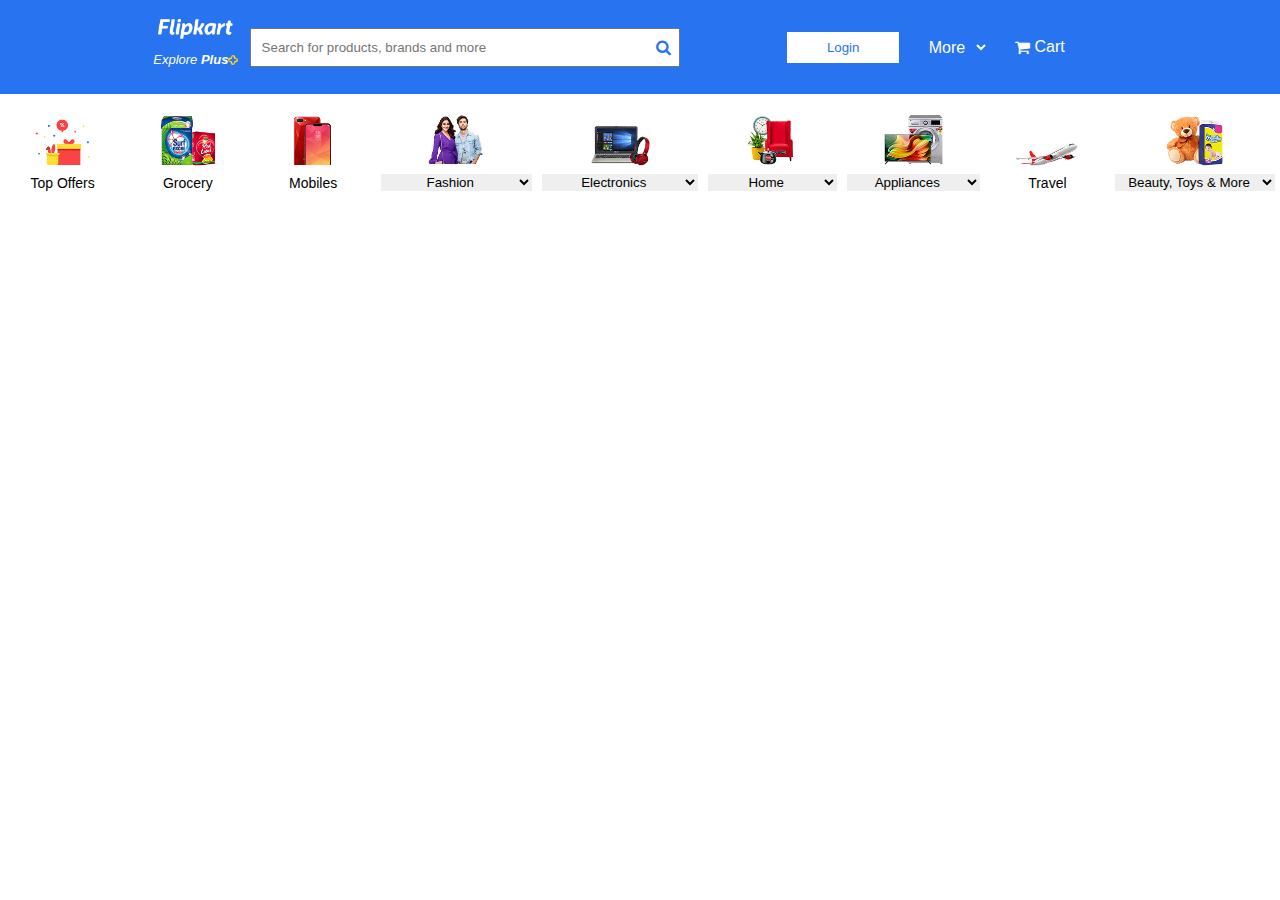
==== index.html @ 2d914860 "Added header and category-division markup & css" ====
<!DOCTYPE html>

<html>

<head>
    <meta charset="utf-8">
    <meta http-equiv="X-UA-Compatible" content="IE=edge">
    <title>Flipkart</title>
    <meta name="description" content="">
    <meta name="viewport" content="width=device-width, initial-scale=1">
    <link rel="stylesheet" href="css/style.css">
    <link rel="stylesheet" href="https://cdnjs.cloudflare.com/ajax/libs/font-awesome/4.7.0/css/font-awesome.min.css">
</head>

<body>
    <!-------------------------header navigation section------------------>
    <header>
        <div class="container" style="flex-basis: 100%;">
            <div style="display: flex; flex-basis: 60%;justify-content: flex-end;">
                <div class="flipkart_logo">
                    <img src="asset/flipkart-plus_8d85f4.png" width="75" alt="Flipkart">
                    <a href="#" class="explore_plus_link">
                        <div class="explore_plus">
                            <p class="explore_style"><i>Explore <b>Plus</b></i></p>
                            <img src="asset/plus_symbol.png" width="10" height="10" alt="plus_symbol">
                        </div>
                    </a>
                </div>
                <div class="search_bar">
                    <input type="search" placeholder="Search for products, brands and more">
                    <button class="fa fa-search search_icon_styling"></button>
                </div>
            </div>

            <div style="display: flex; flex-basis: 40%;">
                <div class="login_more_cart">
                    <button href="#" class="login_button">Login</button>
                    <!-- <label for="more">More</label> -->
                    <select name="more" id="more">
                    <option value="Value 1">More</option>
                    <option value="Value 2">Value 2</option>
                    <option value="Value 3">Value 3</option>
                    <option value="Value 4">Value 4</option>
                </select>
                    <div class="cart">
                        <i class="fa fa-shopping-cart cart_custom_styling"></i>
                        <a href="#" class="cart_text_styling">Cart</a>
                    </div>
                </div>
            </div>

        </div>
    </header>
    <!-------------------------End of header navigation section------------------>


    <main>
        <!-------------------------main category section------------------>
        <section class="category">
            <div class="category_container">
                <img src="asset/top_offers.png" height="65" width="65" alt="top offers">
                <a class="category_description" href="#">Top Offers</a>
            </div>
            <div class="category_container">
                <img src="asset/grocery.png" height="65" width="65" alt="top offers">
                <a class="category_description" href="#">Grocery</a>
            </div>
            <div class="category_container">
                <img src="asset/mobiles.png" height="65" width="65" alt="top offers">
                <a class="category_description" href="#">Mobiles</a>
            </div>
            <div class="category_container">
                <img src="asset/fashion.png" height="65" width="65" alt="top offers">
                <a class="category_description" href="#">
                    <!-- <input list="Fashion" name="Fashion" id="Fashion"> -->
                    <select name="Fashion">
                        <option value="Fashion">Fashion</option>
                        <option value="Men's Top Wear">Men's Top Wear</option>
                        
                        <option value="Men's Top Wear">Men's Top Wear</option>
                        <option value="Women's Top Wear">Women's Top Wear</option>
                        <option value="Women's Ethnic Wear">Women's Ethnic Wear</option>

                    </select>
                </a>
            </div>
            <div class="category_container">
                <img src="asset/electronics.png" height="65" width="65" alt="top offers">
                <a class="category_description" href="#">
                    <select name="Electronics">
                        <option value="Electronics">Electronics</option>
                        <option value="Audio">Audio</option>
                        <option value="Electronics GST store">Electronics GST store</option>
                        <option value="Camera & Accessories">Camera & Accessories</option>
                    </select>
                </a>
            </div>
            <div class="category_container">
                <img src="asset/home.jpeg" height="65" width="65" alt="top offers">
                <a class="category_description" href="#">
                    <select name="Home">
                        <option value="Home">Home</option>
                        <option value="Home Furnishings">Home Furnishings</option>
                        <option value="Living Room">Living Room</option>
                        <option value="Kitchen & Dining">Kitchen & Dining</option>
                        <option value="Home Decor">Home Decor</option>
                    </select>
                </a>
            </div>
            <div class="category_container">
                <img src="asset/appliances.png" height="65" width="65" alt="top offers">
                <a class="category_description" href="#">
                    <select name="Appliances">
                        <option value="Appliances">Appliances</option>
                        <option value="Washing Machines">Washing Machines</option>
                        <option value="Air Conditioners">Air Conditioners</option>
                        <option value="Home Appliances">Home Appliances</option>
                    </select>

                </a>
            </div>
            <div class="category_container">
                <img src="asset/flights.png" height="65" width="65" alt="top offers">
                <a class="category_description" href="#">Travel</a>
            </div>
            <div class="category_container">
                <img src="asset/beauty_toys_more.png" height="65" width="65" alt="top offers">
                <a class="category_description" href="#">
                    <select name="Beauty, Toys & More">
                        <option value="Beauty, Toys & More">Beauty, Toys & More</option>
                        <option value="Men's Grooming">Men's Grooming</option>
                        <option value="Women's Grooming">Women's Grooming</option>
                        <option value="Toys & School Supplies">Toys & School Supplies</option>
                    </select>
                </a>
            </div>
        </section>
        <!-------------------------End of main category section------------------>
    </main>

    <script src="" async defer></script>
</body>

</html>
---- css/style.css ----
* {
    font-family: Roboto, Arial, sans-serif;
}

body {
    margin: auto;
}


/*-------------------------header navigation section css------------------*/

.container {
    width: 100%;
    height: 56px;
    background-color: #2874f0;
    display: flex;
    flex-direction: row;
    justify-content: space-evenly;
    border: #2874f0;
    padding: 1.5%;
}

.flipkart_logo {
    display: flex;
    flex-direction: column;
    align-items: center;
}

.explore_plus_link {
    text-decoration: none;
}

.explore_plus {
    display: flex;
    flex-direction: row;
    justify-content: center;
    align-items: center;
}

.explore_style {
    color: white;
    font-size: small;
}

.search_bar {
    display: flex;
    align-items: center;
    /* justify-content: center; */
    flex-basis: 70%;
    padding-left: 0.7rem;
}

.search_bar input {
    display: flex;
    /* width: 20rem; */
    flex-basis: 80%;
    padding: 10px;
    outline: none;
}

.search_icon_styling {
    margin-left: -30px;
    color: #2874f0;
    background-color: #fff;
    border: none;
    outline: none;
    cursor: pointer;
}

.login_more_cart {
    display: flex;
    flex-direction: row;
    align-content: center;
    justify-content: center;
    align-items: center;
}

.login_button {
    color: #2874f0;
    padding: 8px;
    width: 7rem;
    background-color: white;
    border: none;
    cursor: pointer;
}

.login_more_cart select {
    background-color: #2874f0;
    text-align: end;
    color: white;
    border: none;
    outline: none;
    padding: 8px;
    font-size: medium;
    cursor: pointer;
    /* width: 7rem; */
}

.cart {
    display: flex;
    justify-content: center;
    /* padding: 10px; */
    /* align-content: center; */
    align-items: center;
    width: 6rem;
    cursor: pointer;
}

.cart_custom_styling {
    color: white;
    padding: 5px;
}

.cart_text_styling {
    text-decoration: none;
    color: white;
}


/*-------------------------end of header navigation section css------------------*/


/*-------------------------main category css------------------*/

.category {
    min-height: 112px;
    background-color: #fff;
    display: flex;
    justify-content: space-around;
    flex-basis: 100%;
}

.category_container {
    display: flex;
    flex-direction: column;
    padding: 5px;
    justify-content: center;
    align-items: center;
    flex-basis: 11.11%;
}

.category_description {
    text-decoration: none;
    outline: none;
    border: none;
    color: black;
    font-weight: 500;
    font-size: 14px;
}

.category_description:hover {
    color: #2874f0;
}

.category_description select {
    outline: none;
    border: none;
    text-align: center;
}
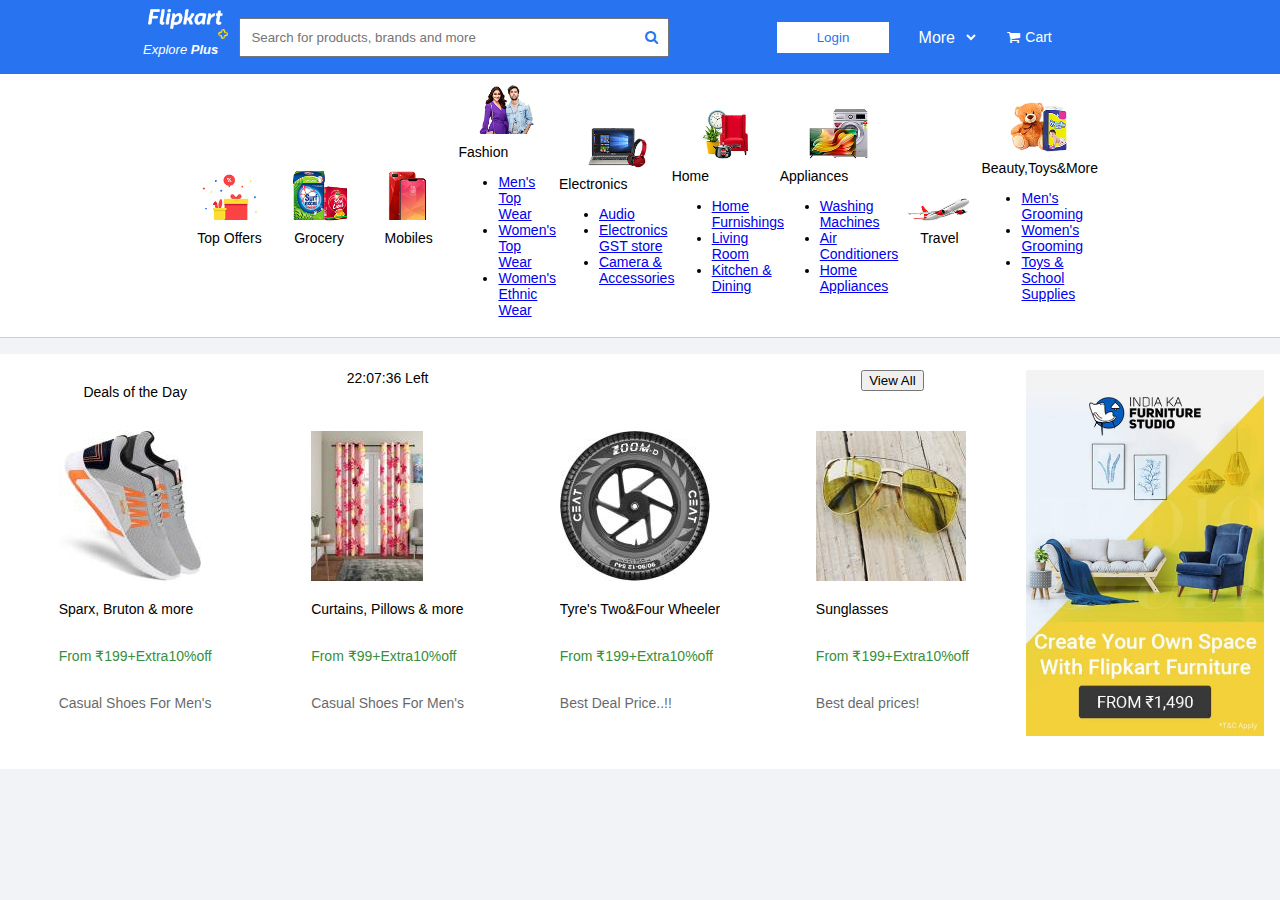
==== commit 003668f8: "Added markup and css for deals of the day section" ====
--- a/index.html
+++ b/index.html
@@ -8,14 +8,20 @@
     <title>Flipkart</title>
     <meta name="description" content="">
     <meta name="viewport" content="width=device-width, initial-scale=1">
+    <!--bootstrap cdn-->
+    <link href="https://cdn.jsdelivr.net/npm/bootstrap@5.1.3/dist/css/bootstrap.min.css" rel="stylesheet" integrity="sha384-1BmE4kWBq78iYhFldvKuhfTAU6auU8tT94WrHftjDbrCEXSU1oBoqyl2QvZ6jIW3" crossorigin="anonymous">
+    <!--custom css file-->
     <link rel="stylesheet" href="css/style.css">
     <link rel="stylesheet" href="https://cdnjs.cloudflare.com/ajax/libs/font-awesome/4.7.0/css/font-awesome.min.css">
+    <!--bootstrap js cdn-->
+    <script src="https://cdn.jsdelivr.net/npm/@popperjs/core@2.10.2/dist/umd/popper.min.js" integrity="sha384-7+zCNj/IqJ95wo16oMtfsKbZ9ccEh31eOz1HGyDuCQ6wgnyJNSYdrPa03rtR1zdB" crossorigin="anonymous"></script>
+    <script src="https://cdn.jsdelivr.net/npm/bootstrap@5.1.3/dist/js/bootstrap.min.js" integrity="sha384-QJHtvGhmr9XOIpI6YVutG+2QOK9T+ZnN4kzFN1RtK3zEFEIsxhlmWl5/YESvpZ13" crossorigin="anonymous"></script>
 </head>
 
 <body>
     <!-------------------------header navigation section------------------>
     <header>
-        <div class="container" style="flex-basis: 100%;">
+        <div class="container_navigation" style="flex-basis: 100%;">
             <div style="display: flex; flex-basis: 60%;justify-content: flex-end;">
                 <div class="flipkart_logo">
                     <img src="asset/flipkart-plus_8d85f4.png" width="75" alt="Flipkart">
@@ -57,22 +63,22 @@
     <main>
         <!-------------------------main category section------------------>
         <section class="category">
-            <div class="category_container">
-                <img src="asset/top_offers.png" height="65" width="65" alt="top offers">
-                <a class="category_description" href="#">Top Offers</a>
-            </div>
-            <div class="category_container">
-                <img src="asset/grocery.png" height="65" width="65" alt="top offers">
-                <a class="category_description" href="#">Grocery</a>
-            </div>
-            <div class="category_container">
-                <img src="asset/mobiles.png" height="65" width="65" alt="top offers">
-                <a class="category_description" href="#">Mobiles</a>
-            </div>
-            <div class="category_container">
-                <img src="asset/fashion.png" height="65" width="65" alt="top offers">
-                <a class="category_description" href="#">
-                    <!-- <input list="Fashion" name="Fashion" id="Fashion"> -->
+            <div class="category_flexbasis_60">
+                <div class="category_container">
+                    <img src="asset/top_offers.png" height="65" width="65" alt="top offers">
+                    <a class="category_description" href="#">Top Offers</a>
+                </div>
+                <div class="category_container">
+                    <img src="asset/grocery.png" height="65" width="65" alt="top offers">
+                    <a class="category_description" href="#">Grocery</a>
+                </div>
+                <div class="category_container">
+                    <img src="asset/mobiles.png" height="65" width="65" alt="top offers">
+                    <a class="category_description" href="#">Mobiles</a>
+                </div>
+                <div class="category_container">
+                    <img src="asset/fashion.png" height="65" width="65" alt="top offers">
+                    <!-- <a class="category_description" href="#">
                     <select name="Fashion">
                         <option value="Fashion">Fashion</option>
                         <option value="Men's Top Wear">Men's Top Wear</option>
@@ -82,22 +88,46 @@
                         <option value="Women's Ethnic Wear">Women's Ethnic Wear</option>
 
                     </select>
-                </a>
-            </div>
-            <div class="category_container">
-                <img src="asset/electronics.png" height="65" width="65" alt="top offers">
-                <a class="category_description" href="#">
+                </a> -->
+                    <div class="dropdown">
+                        <a class="category_description btn btn-secondary dropdown-toggle" href="#" role="button" id="dropdownMenuLink" data-bs-toggle="dropdown" aria-expanded="false">
+                        Fashion
+                    </a>
+
+                        <ul class="dropdown-menu" aria-labelledby="dropdownMenuLink">
+                            <li><a class="dropdown-item" href="#">Men's Top Wear</a></li>
+                            <li><a class="dropdown-item" href="#">Women's Top Wear</a></li>
+                            <li><a class="dropdown-item" href="#">Women's Ethnic Wear</a></li>
+                        </ul>
+                    </div>
+
+                </div>
+                <div class="category_container">
+                    <img src="asset/electronics.png" height="65" width="65" alt="top offers">
+                    <!-- <a class="category_description" href="#">
                     <select name="Electronics">
                         <option value="Electronics">Electronics</option>
                         <option value="Audio">Audio</option>
                         <option value="Electronics GST store">Electronics GST store</option>
                         <option value="Camera & Accessories">Camera & Accessories</option>
                     </select>
-                </a>
-            </div>
-            <div class="category_container">
-                <img src="asset/home.jpeg" height="65" width="65" alt="top offers">
-                <a class="category_description" href="#">
+                </a> -->
+                    <div class="dropdown">
+                        <a class="category_description btn btn-secondary dropdown-toggle" href="#" role="button" id="dropdownMenuLink" data-bs-toggle="dropdown" aria-expanded="false">
+                        Electronics
+                    </a>
+
+                        <ul class="dropdown-menu" aria-labelledby="dropdownMenuLink">
+                            <li><a class="dropdown-item" href="#">Audio</a></li>
+                            <li><a class="dropdown-item" href="#">Electronics GST store</a></li>
+                            <li><a class="dropdown-item" href="#">Camera & Accessories</a></li>
+                        </ul>
+                    </div>
+
+                </div>
+                <div class="category_container">
+                    <img src="asset/home.jpeg" height="65" width="65" alt="top offers">
+                    <!-- <a class="category_description" href="#">
                     <select name="Home">
                         <option value="Home">Home</option>
                         <option value="Home Furnishings">Home Furnishings</option>
@@ -105,11 +135,23 @@
                         <option value="Kitchen & Dining">Kitchen & Dining</option>
                         <option value="Home Decor">Home Decor</option>
                     </select>
-                </a>
-            </div>
-            <div class="category_container">
-                <img src="asset/appliances.png" height="65" width="65" alt="top offers">
-                <a class="category_description" href="#">
+                </a> -->
+                    <div class="dropdown">
+                        <a class="category_description btn btn-secondary dropdown-toggle" href="#" role="button" id="dropdownMenuLink" data-bs-toggle="dropdown" aria-expanded="false">
+                        Home
+                    </a>
+
+                        <ul class="dropdown-menu" aria-labelledby="dropdownMenuLink">
+                            <li><a class="dropdown-item" href="#">Home Furnishings</a></li>
+                            <li><a class="dropdown-item" href="#">Living Room</a></li>
+                            <li><a class="dropdown-item" href="#">Kitchen & Dining</a></li>
+                        </ul>
+                    </div>
+
+                </div>
+                <div class="category_container">
+                    <img src="asset/appliances.png" height="65" width="65" alt="top offers">
+                    <!-- <a class="category_description" href="#">
                     <select name="Appliances">
                         <option value="Appliances">Appliances</option>
                         <option value="Washing Machines">Washing Machines</option>
@@ -117,25 +159,104 @@
                         <option value="Home Appliances">Home Appliances</option>
                     </select>
 
-                </a>
-            </div>
-            <div class="category_container">
-                <img src="asset/flights.png" height="65" width="65" alt="top offers">
-                <a class="category_description" href="#">Travel</a>
-            </div>
-            <div class="category_container">
-                <img src="asset/beauty_toys_more.png" height="65" width="65" alt="top offers">
-                <a class="category_description" href="#">
+                </a> -->
+                    <div class="dropdown">
+                        <a class="category_description btn btn-secondary dropdown-toggle" href="#" role="button" id="dropdownMenuLink" data-bs-toggle="dropdown" aria-expanded="false">
+                        Appliances
+                    </a>
+
+                        <ul class="dropdown-menu" aria-labelledby="dropdownMenuLink">
+                            <li><a class="dropdown-item" href="#">Washing Machines</a></li>
+                            <li><a class="dropdown-item" href="#">Air Conditioners</a></li>
+                            <li><a class="dropdown-item" href="#">Home Appliances</a></li>
+                        </ul>
+                    </div>
+
+                </div>
+                <div class="category_container">
+                    <img src="asset/flights.png" height="65" width="65" alt="top offers">
+                    <a class="category_description" href="#">Travel</a>
+                </div>
+                <div class="category_container">
+                    <img src="asset/beauty_toys_more.png" height="65" width="65" alt="top offers">
+                    <!-- <a class="category_description" href="#">
                     <select name="Beauty, Toys & More">
                         <option value="Beauty, Toys & More">Beauty, Toys & More</option>
                         <option value="Men's Grooming">Men's Grooming</option>
                         <option value="Women's Grooming">Women's Grooming</option>
                         <option value="Toys & School Supplies">Toys & School Supplies</option>
                     </select>
-                </a>
+                </a> -->
+                    <div class="dropdown">
+                        <a class="category_description btn btn-secondary dropdown-toggle" href="#" role="button" id="dropdownMenuLink" data-bs-toggle="dropdown" aria-expanded="false">
+                        Beauty,Toys&More
+                    </a>
+
+                        <ul class="dropdown-menu" aria-labelledby="dropdownMenuLink">
+                            <li><a class="dropdown-item" href="#">Men's Grooming</a></li>
+                            <li><a class="dropdown-item" href="#">Women's Grooming</a></li>
+                            <li><a class="dropdown-item" href="#">Toys & School Supplies</a></li>
+                        </ul>
+                    </div>
+
+                </div>
             </div>
         </section>
+        <!-- <br> -->
         <!-------------------------End of main category section------------------>
+        <!-------------------------deals of the day section------------------>
+        <!-- <section class="deals_of_the_day">
+            <div class="deals_of_the_day_titleandproduct">
+                <div class="deals_of_the_day_title">
+                    <p>Deals of the Day</p>
+                    <button class="view_all_btn">View All</button>
+                </div>
+                <div class="products"></div>
+            </div>
+            <div class="ads"></div>
+        </section> -->
+        <section class="deals_of_the_day">
+            <div class="grid_wrapper_deals_of_day">
+                <div class="title">
+                    <p>Deals of the Day</p>
+                </div>
+                <div class="timer"><span>22:07:36</span><span> Left</span></div>
+                <div class="view_all"><button>View All</button></div>
+
+                <div class="product1_and_description">
+                    <img class="product_img" src="asset/img_ad1.jpeg" alt="img_ad1">
+                    <p class="brands">Sparx, Bruton & more</p>
+                    <p class="discount">From ₹199+Extra10%off</p>
+                    <p class="eye_catching_phrases">Casual Shoes For Men's</p>
+                </div>
+                <div class="product2_and_description">
+                    <img class="product_img" src="asset/img_ad2.jpeg" alt="img_ad2">
+                    <p class="brands">Curtains, Pillows & more</p>
+                    <p class="discount">From ₹99+Extra10%off</p>
+                    <p class="eye_catching_phrases">Casual Shoes For Men's</p>
+                </div>
+                <div class="product3_and_description">
+                    <img class="product_img" src="asset/img_ad5.jpeg" alt="img_ad3">
+                    <p class="brands">Tyre's Two&Four Wheeler</p>
+                    <p class="discount">From ₹199+Extra10%off</p>
+                    <p class="eye_catching_phrases">Best Deal Price..!!</p>
+                </div>
+                <div class="product4_and_description">
+                    <img class="product_img" src="asset/img_ad4.jpeg" alt="img_ad4">
+                    <p class="brands">Sunglasses</p>
+                    <p class="discount">From ₹199+Extra10%off</p>
+                    <p class="eye_catching_phrases">Best deal prices!</p>
+                </div>
+
+                <div class="ads">
+                    <img class="advertisement_img_style" src="asset/ad_image.jpeg" alt="advertisement">
+                </div>
+            </div>
+
+        </section>
+
+        <!-------------------------end of deals of the day section------------------>
+
     </main>
 
     <script src="" async defer></script>
--- a/css/style.css
+++ b/css/style.css
@@ -4,12 +4,14 @@
 
 body {
     margin: auto;
+    background-color: #f1f3f6;
+    font-size: 14px;
 }
 
 
 /*-------------------------header navigation section css------------------*/
 
-.container {
+.container_navigation {
     width: 100%;
     height: 56px;
     background-color: #2874f0;
@@ -17,7 +19,7 @@
     flex-direction: row;
     justify-content: space-evenly;
     border: #2874f0;
-    padding: 1.5%;
+    padding: 9px;
 }
 
 .flipkart_logo {
@@ -35,6 +37,7 @@
     flex-direction: row;
     justify-content: center;
     align-items: center;
+    align-items: flex-start;
 }
 
 .explore_style {
@@ -128,6 +131,7 @@
     display: flex;
     justify-content: space-around;
     flex-basis: 100%;
+    border-bottom: 1px solid #80808063;
 }
 
 .category_container {
@@ -136,7 +140,12 @@
     padding: 5px;
     justify-content: center;
     align-items: center;
-    flex-basis: 11.11%;
+    width: 11.11%;
+}
+
+.category_flexbasis_60 {
+    display: flex;
+    flex-basis: 60%;
 }
 
 .category_description {
@@ -144,16 +153,174 @@
     outline: none;
     border: none;
     color: black;
+    background-color: white;
     font-weight: 500;
     font-size: 14px;
+    word-wrap: break-word;
+}
+
+.btn-check:focus+.btn-secondary,
+.btn-secondary:focus {
+    color: black !important;
+    background-color: white !important;
+    border-color: white !important;
+    box-shadow: none !important;
 }
 
 .category_description:hover {
     color: #2874f0;
+    background-color: white !important;
 }
 
 .category_description select {
     outline: none;
     border: none;
     text-align: center;
-}+}
+
+
+/*-------------------------end of main category css------------------*/
+
+
+/*-------------------------deals of the day section------------------*/
+
+
+/* .deals_of_the_day {
+    display: flex;
+    flex-direction: row;
+    width: 70%;
+    height: 362px;
+    background-color: white;
+    justify-content: center;
+    align-items: center;
+}
+
+.deals_of_the_day_titleandproduct {
+    display: flex;
+    flex-direction: column;
+}
+
+.deals_of_the_day_title {
+    display: flex;
+    flex-direction: row;
+}
+
+.view_all_btn {
+    color: white;
+    padding: 8px;
+    width: 9rem;
+    background-color: #2874f0;
+    border: none;
+    cursor: pointer;
+}
+
+.products {
+    display: flex;
+    flex-direction: column;
+}
+
+.ads {
+    display: flex;
+} */
+
+.deals_of_the_day {
+    display: flex;
+    margin-top: 1rem;
+    flex-basis: 60%;
+    justify-content: center;
+    align-items: center;
+}
+
+.grid_wrapper_deals_of_day {
+    background-color: white;
+    padding: 1rem;
+    grid-gap: 1em;
+    display: grid;
+    grid-template-columns: repeat(5, 1fr);
+    justify-items: center;
+}
+
+.title {
+    grid-column: 1;
+    grid-row: 1;
+}
+
+.timer {
+    grid-column: 2/3;
+    grid-row: 1;
+}
+
+.view_all {
+    grid-column: 4;
+    grid-row: 1;
+}
+
+.product1_and_description {
+    grid-column: 1;
+    grid-row: 2/4;
+    display: grid;
+    grid-gap: 0.2em
+}
+
+.product2_and_description {
+    grid-column: 2;
+    grid-row: 2/4;
+    display: grid;
+    grid-gap: 0.2em
+}
+
+.product3_and_description {
+    grid-column: 3;
+    grid-row: 2/4;
+    display: grid;
+    grid-gap: 0.2em
+}
+
+.product4_and_description {
+    grid-column: 4;
+    grid-row: 2/4;
+    display: grid;
+    grid-gap: 0.2em
+}
+
+.product_img {
+    max-height: 100%;
+    max-width: 100%;
+    grid-row: 2/3;
+}
+
+.brands {
+    font-size: 14px;
+    font-weight: 500;
+    margin-top: 15px;
+    white-space: nowrap;
+    overflow: hidden;
+    text-overflow: ellipsis;
+    grid-row: 4;
+    grid-column: 1;
+}
+
+.discount {
+    color: #388e3c;
+    grid-row: 5;
+    grid-column: 1;
+}
+
+.eye_catching_phrases {
+    opacity: .6;
+    grid-row: 6;
+    grid-column: 1;
+}
+
+.ads {
+    grid-column: 5;
+    grid-row: 1/6
+}
+
+.advertisement_img_style {
+    max-width: 100%;
+    max-height: 100%;
+}
+
+
+/*-------------------------end of deals of the day section------------------*/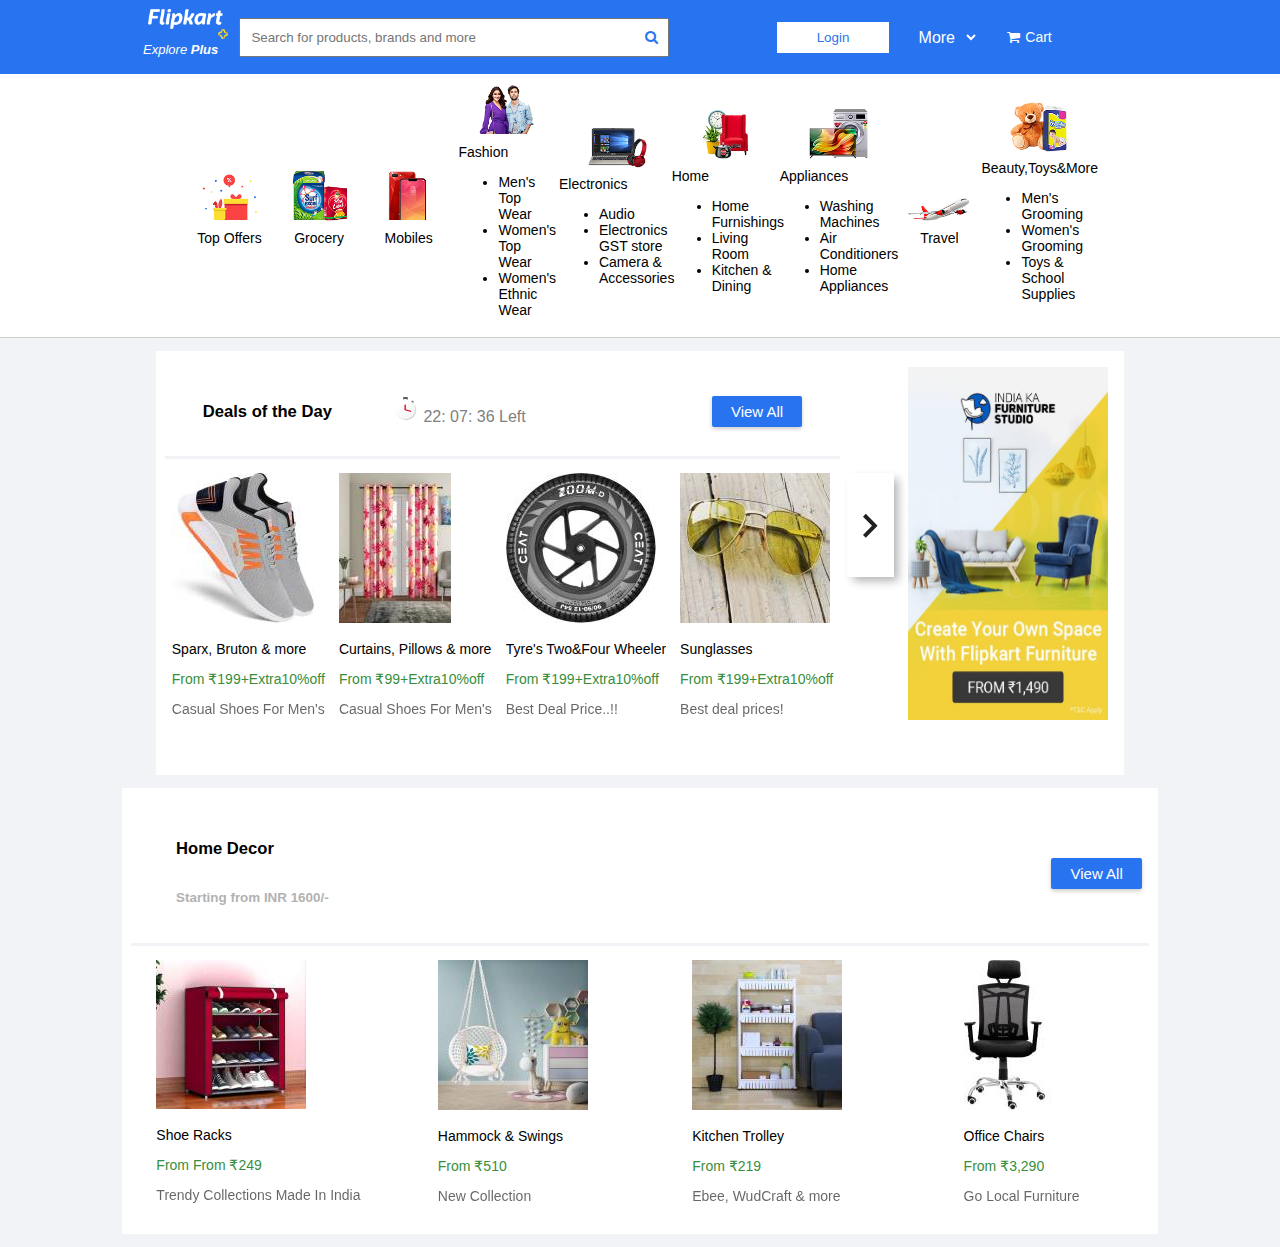
==== commit 7fd527f4: "Added particular category section" ====
--- a/index.html
+++ b/index.html
@@ -8,10 +8,11 @@
     <title>Flipkart</title>
     <meta name="description" content="">
     <meta name="viewport" content="width=device-width, initial-scale=1">
-    <!--bootstrap cdn-->
+    <!--bootstrap css cdn-->
     <link href="https://cdn.jsdelivr.net/npm/bootstrap@5.1.3/dist/css/bootstrap.min.css" rel="stylesheet" integrity="sha384-1BmE4kWBq78iYhFldvKuhfTAU6auU8tT94WrHftjDbrCEXSU1oBoqyl2QvZ6jIW3" crossorigin="anonymous">
     <!--custom css file-->
     <link rel="stylesheet" href="css/style.css">
+    <!--font awesome cdn-->
     <link rel="stylesheet" href="https://cdnjs.cloudflare.com/ajax/libs/font-awesome/4.7.0/css/font-awesome.min.css">
     <!--bootstrap js cdn-->
     <script src="https://cdn.jsdelivr.net/npm/@popperjs/core@2.10.2/dist/umd/popper.min.js" integrity="sha384-7+zCNj/IqJ95wo16oMtfsKbZ9ccEh31eOz1HGyDuCQ6wgnyJNSYdrPa03rtR1zdB" crossorigin="anonymous"></script>
@@ -41,7 +42,6 @@
             <div style="display: flex; flex-basis: 40%;">
                 <div class="login_more_cart">
                     <button href="#" class="login_button">Login</button>
-                    <!-- <label for="more">More</label> -->
                     <select name="more" id="more">
                     <option value="Value 1">More</option>
                     <option value="Value 2">Value 2</option>
@@ -104,14 +104,6 @@
                 </div>
                 <div class="category_container">
                     <img src="asset/electronics.png" height="65" width="65" alt="top offers">
-                    <!-- <a class="category_description" href="#">
-                    <select name="Electronics">
-                        <option value="Electronics">Electronics</option>
-                        <option value="Audio">Audio</option>
-                        <option value="Electronics GST store">Electronics GST store</option>
-                        <option value="Camera & Accessories">Camera & Accessories</option>
-                    </select>
-                </a> -->
                     <div class="dropdown">
                         <a class="category_description btn btn-secondary dropdown-toggle" href="#" role="button" id="dropdownMenuLink" data-bs-toggle="dropdown" aria-expanded="false">
                         Electronics
@@ -127,15 +119,6 @@
                 </div>
                 <div class="category_container">
                     <img src="asset/home.jpeg" height="65" width="65" alt="top offers">
-                    <!-- <a class="category_description" href="#">
-                    <select name="Home">
-                        <option value="Home">Home</option>
-                        <option value="Home Furnishings">Home Furnishings</option>
-                        <option value="Living Room">Living Room</option>
-                        <option value="Kitchen & Dining">Kitchen & Dining</option>
-                        <option value="Home Decor">Home Decor</option>
-                    </select>
-                </a> -->
                     <div class="dropdown">
                         <a class="category_description btn btn-secondary dropdown-toggle" href="#" role="button" id="dropdownMenuLink" data-bs-toggle="dropdown" aria-expanded="false">
                         Home
@@ -151,15 +134,6 @@
                 </div>
                 <div class="category_container">
                     <img src="asset/appliances.png" height="65" width="65" alt="top offers">
-                    <!-- <a class="category_description" href="#">
-                    <select name="Appliances">
-                        <option value="Appliances">Appliances</option>
-                        <option value="Washing Machines">Washing Machines</option>
-                        <option value="Air Conditioners">Air Conditioners</option>
-                        <option value="Home Appliances">Home Appliances</option>
-                    </select>
-
-                </a> -->
                     <div class="dropdown">
                         <a class="category_description btn btn-secondary dropdown-toggle" href="#" role="button" id="dropdownMenuLink" data-bs-toggle="dropdown" aria-expanded="false">
                         Appliances
@@ -179,14 +153,6 @@
                 </div>
                 <div class="category_container">
                     <img src="asset/beauty_toys_more.png" height="65" width="65" alt="top offers">
-                    <!-- <a class="category_description" href="#">
-                    <select name="Beauty, Toys & More">
-                        <option value="Beauty, Toys & More">Beauty, Toys & More</option>
-                        <option value="Men's Grooming">Men's Grooming</option>
-                        <option value="Women's Grooming">Women's Grooming</option>
-                        <option value="Toys & School Supplies">Toys & School Supplies</option>
-                    </select>
-                </a> -->
                     <div class="dropdown">
                         <a class="category_description btn btn-secondary dropdown-toggle" href="#" role="button" id="dropdownMenuLink" data-bs-toggle="dropdown" aria-expanded="false">
                         Beauty,Toys&More
@@ -217,39 +183,58 @@
         </section> -->
         <section class="deals_of_the_day">
             <div class="grid_wrapper_deals_of_day">
-                <div class="title">
-                    <p>Deals of the Day</p>
-                </div>
-                <div class="timer"><span>22:07:36</span><span> Left</span></div>
-                <div class="view_all"><button>View All</button></div>
-
-                <div class="product1_and_description">
-                    <img class="product_img" src="asset/img_ad1.jpeg" alt="img_ad1">
-                    <p class="brands">Sparx, Bruton & more</p>
-                    <p class="discount">From ₹199+Extra10%off</p>
-                    <p class="eye_catching_phrases">Casual Shoes For Men's</p>
-                </div>
-                <div class="product2_and_description">
-                    <img class="product_img" src="asset/img_ad2.jpeg" alt="img_ad2">
-                    <p class="brands">Curtains, Pillows & more</p>
-                    <p class="discount">From ₹99+Extra10%off</p>
-                    <p class="eye_catching_phrases">Casual Shoes For Men's</p>
-                </div>
-                <div class="product3_and_description">
-                    <img class="product_img" src="asset/img_ad5.jpeg" alt="img_ad3">
-                    <p class="brands">Tyre's Two&Four Wheeler</p>
-                    <p class="discount">From ₹199+Extra10%off</p>
-                    <p class="eye_catching_phrases">Best Deal Price..!!</p>
-                </div>
-                <div class="product4_and_description">
-                    <img class="product_img" src="asset/img_ad4.jpeg" alt="img_ad4">
-                    <p class="brands">Sunglasses</p>
-                    <p class="discount">From ₹199+Extra10%off</p>
-                    <p class="eye_catching_phrases">Best deal prices!</p>
-                </div>
-
-                <div class="ads">
-                    <img class="advertisement_img_style" src="asset/ad_image.jpeg" alt="advertisement">
+                <div class="title_timer_btn_wrapper">
+                    <div class="title">
+                        <h5>Deals of the Day</h5>
+                    </div>
+                    <div class="timer"><span><img width="25" height="25" src="asset/timer_clock.svg" alt="timer"></img></span><span class="timer_styling"> 22: 07: 36</span><span class="timer_styling"> Left</span></div>
+                    <div class=" view_all "><button class="view_all_btn">View All</button></div>
+                </div>
+                <div class="product1_and_description ">
+                    <a href="#">
+                        <img class="product_img " src="asset/img_ad1.jpeg " alt="img_ad1 ">
+                        <p class="brands ">Sparx, Bruton & more</p>
+                        <p class="discount ">From ₹199+Extra10%off</p>
+                        <p class="eye_catching_phrases ">Casual Shoes For Men's</p>
+                    </a>
+                </div>
+                <div class="product2_and_description ">
+                    <a href="#">
+                        <img class="product_img " src="asset/img_ad2.jpeg " alt="img_ad2 ">
+                        <p class="brands ">Curtains, Pillows & more</p>
+                        <p class="discount ">From ₹99+Extra10%off</p>
+                        <p class="eye_catching_phrases ">Casual Shoes For Men's</p>
+                    </a>
+                </div>
+                <div class="product3_and_description ">
+                    <a href="#">
+                        <img class="product_img " src="asset/img_ad5.jpeg " alt="img_ad3 ">
+                        <p class="brands ">Tyre's Two&Four Wheeler</p>
+                        <p class="discount ">From ₹199+Extra10%off</p>
+                        <p class="eye_catching_phrases ">Best Deal Price..!!</p>
+                    </a>
+                </div>
+                <div class="product4_and_description ">
+                    <a href="#">
+                        <img class="product_img " src="asset/img_ad4.jpeg " alt="img_ad4 ">
+                        <p class="brands ">Sunglasses</p>
+                        <p class="discount ">From ₹199+Extra10%off</p>
+                        <p class="eye_catching_phrases ">Best deal prices!</p>
+                    </a>
+                </div>
+                <div class="box_and_arrow">
+                    <a href="#">
+                        <svg width="14.6" height="27" viewBox="0 0 16 27" xmlns="http://www.w3.org/2000/svg" class="background_box_for_arrow">
+                        <path d="M16 23.207L6.11 13.161 16 3.093 12.955 0 0 13.161l12.955 13.161z" fill="#fff" class="arrow">
+                        </path>
+                    </svg>
+                    </a>
+                </div>
+
+                <div class="ads ">
+                    <a href="#">
+                        <img class="advertisement_img_style " src="asset/ad_image.jpeg " alt="advertisement ">
+                    </a>
                 </div>
             </div>
 
@@ -257,9 +242,54 @@
 
         <!-------------------------end of deals of the day section------------------>
 
+        <!-------------------------particular category section------------------>
+        <section class="deals_of_the_day ">
+            <div class="grid_wrapper_particular_category ">
+                <div class="title_timer_btn_wrapper">
+                    <div class="title ">
+                        <h5>Home Decor</h5>
+                        <h6>Starting from INR 1600/-</h6>
+                    </div>
+
+                    <div class="view_all"><button class="view_all_btn">View All</button></div>
+                </div>
+
+                <div class="product1_and_description ">
+                    <a href="#">
+                        <img class="product_img " src="asset/section_2_ad1.jpeg " alt="img_ad1 ">
+                        <p class="brands ">Shoe Racks</p>
+                        <p class="discount ">From From ₹249</p>
+                        <p class="eye_catching_phrases ">Trendy Collections Made In India</p>
+                    </a>
+                </div>
+                <div class="product2_and_description ">
+                    <a href="#">
+                        <img class="product_img " src="asset/section2_ad2.jpeg " alt="img_ad2 ">
+                        <p class="brands ">Hammock & Swings</p>
+                        <p class="discount ">From ₹510</p>
+                        <p class="eye_catching_phrases ">New Collection</p>
+                    </a>
+                </div>
+                <div class="product3_and_description ">
+                    <a href="#">
+                        <img class="product_img " src="asset/section2_ad3.jpeg " alt="img_ad3 ">
+                        <p class="brands ">Kitchen Trolley</p>
+                        <p class="discount ">From ₹219</p>
+                        <p class="eye_catching_phrases ">Ebee, WudCraft & more</p>
+                    </a>
+                </div>
+                <div class="product4_and_description ">
+                    <a href="#">
+                        <img class="product_img " src="asset/section2_ad4.jpeg " alt="img_ad4 ">
+                        <p class="brands ">Office Chairs</p>
+                        <p class="discount ">From ₹3,290</p>
+                        <p class="eye_catching_phrases ">Go Local Furniture</p>
+                    </a>
+                </div>
+            </div>
+        </section>
+        <!-------------------------end of particular category section------------------>
     </main>
-
-    <script src="" async defer></script>
 </body>
 
 </html>--- a/css/style.css
+++ b/css/style.css
@@ -48,14 +48,12 @@
 .search_bar {
     display: flex;
     align-items: center;
-    /* justify-content: center; */
     flex-basis: 70%;
     padding-left: 0.7rem;
 }
 
 .search_bar input {
     display: flex;
-    /* width: 20rem; */
     flex-basis: 80%;
     padding: 10px;
     outline: none;
@@ -96,14 +94,11 @@
     padding: 8px;
     font-size: medium;
     cursor: pointer;
-    /* width: 7rem; */
 }
 
 .cart {
     display: flex;
     justify-content: center;
-    /* padding: 10px; */
-    /* align-content: center; */
     align-items: center;
     width: 6rem;
     cursor: pointer;
@@ -229,6 +224,7 @@
     flex-basis: 60%;
     justify-content: center;
     align-items: center;
+    margin: 1%;
 }
 
 .grid_wrapper_deals_of_day {
@@ -236,13 +232,33 @@
     padding: 1rem;
     grid-gap: 1em;
     display: grid;
-    grid-template-columns: repeat(5, 1fr);
+    grid-template-columns: repeat(7, 1fr, 1fr, 1fr, 1fr, 1fr, 2fr);
     justify-items: center;
+}
+
+.title_timer_btn_wrapper {
+    border-bottom: 3px solid #f1f3f6;
+    ;
+    grid-template-columns: inherit;
+    grid-column-gap: 2e;
+    grid-column: 1/5;
+    display: inline-grid;
+    width: 100%;
+    justify-items: center;
+    align-items: center;
+    padding: 0.5em;
 }
 
 .title {
     grid-column: 1;
     grid-row: 1;
+    font-size: 20px;
+    font-weight: 500;
+}
+
+.timer_styling {
+    font-size: 16px;
+    color: #7f7f7f;
 }
 
 .timer {
@@ -251,8 +267,28 @@
 }
 
 .view_all {
-    grid-column: 4;
+    grid-column: 5;
     grid-row: 1;
+}
+
+.view_all_btn {
+    background: #2874f0;
+    color: #fff;
+    box-shadow: 0 2px 4px 0 rgb(0 0 0 / 20%);
+    border: none;
+    display: inline-block;
+    border-radius: 2px;
+    padding: 7px 19px;
+    font-size: 15px;
+    font-weight: 500;
+    transition: box-shadow .2s ease;
+    vertical-align: super;
+    cursor: pointer;
+    outline: none;
+}
+
+.view_all_btn:hover {
+    box-shadow: 5px 5px 10px -1px rgb(0 0 0 / 30%);
 }
 
 .product1_and_description {
@@ -287,6 +323,11 @@
     max-height: 100%;
     max-width: 100%;
     grid-row: 2/3;
+}
+
+a {
+    text-decoration: none;
+    color: black;
 }
 
 .brands {
@@ -313,14 +354,59 @@
 }
 
 .ads {
+    grid-column: 6/7;
+    grid-row: 1/6
+}
+
+.advertisement_img_style {
+    width: 200px;
+    height: 90%;
+}
+
+.box_and_arrow {
+    right: 0;
+    border-bottom-left-radius: 4px;
+    border-top-left-radius: 4px;
+    box-sizing: border-box;
+    width: 47px;
+    height: 104px;
+    display: flex;
+    justify-content: center;
+    align-items: center;
     grid-column: 5;
-    grid-row: 1/6
-}
-
-.advertisement_img_style {
-    max-width: 100%;
-    max-height: 100%;
-}
-
-
-/*-------------------------end of deals of the day section------------------*/+    grid-row: 2/3;
+    box-shadow: 5px 5px 10px -1px rgb(0 0 0 / 30%);
+    background-color: hsla(0, 0%, 100%, .98);
+}
+
+.background_box_for_arrow {
+    display: flex;
+    transform: rotate( 180deg);
+}
+
+.arrow {
+    fill: #212121;
+}
+
+
+/*-------------------------end of deals of the day section------------------*/
+
+
+/*-------------------------particular category section------------------*/
+
+.grid_wrapper_particular_category {
+    background-color: white;
+    padding: 1rem;
+    grid-gap: 1em;
+    display: grid;
+    grid-template-columns: repeat(4, 1fr);
+    justify-items: center;
+    width: 80%;
+}
+
+h6 {
+    color: #b2b2b2;
+}
+
+
+/*-------------------------end of particular category section------------------*/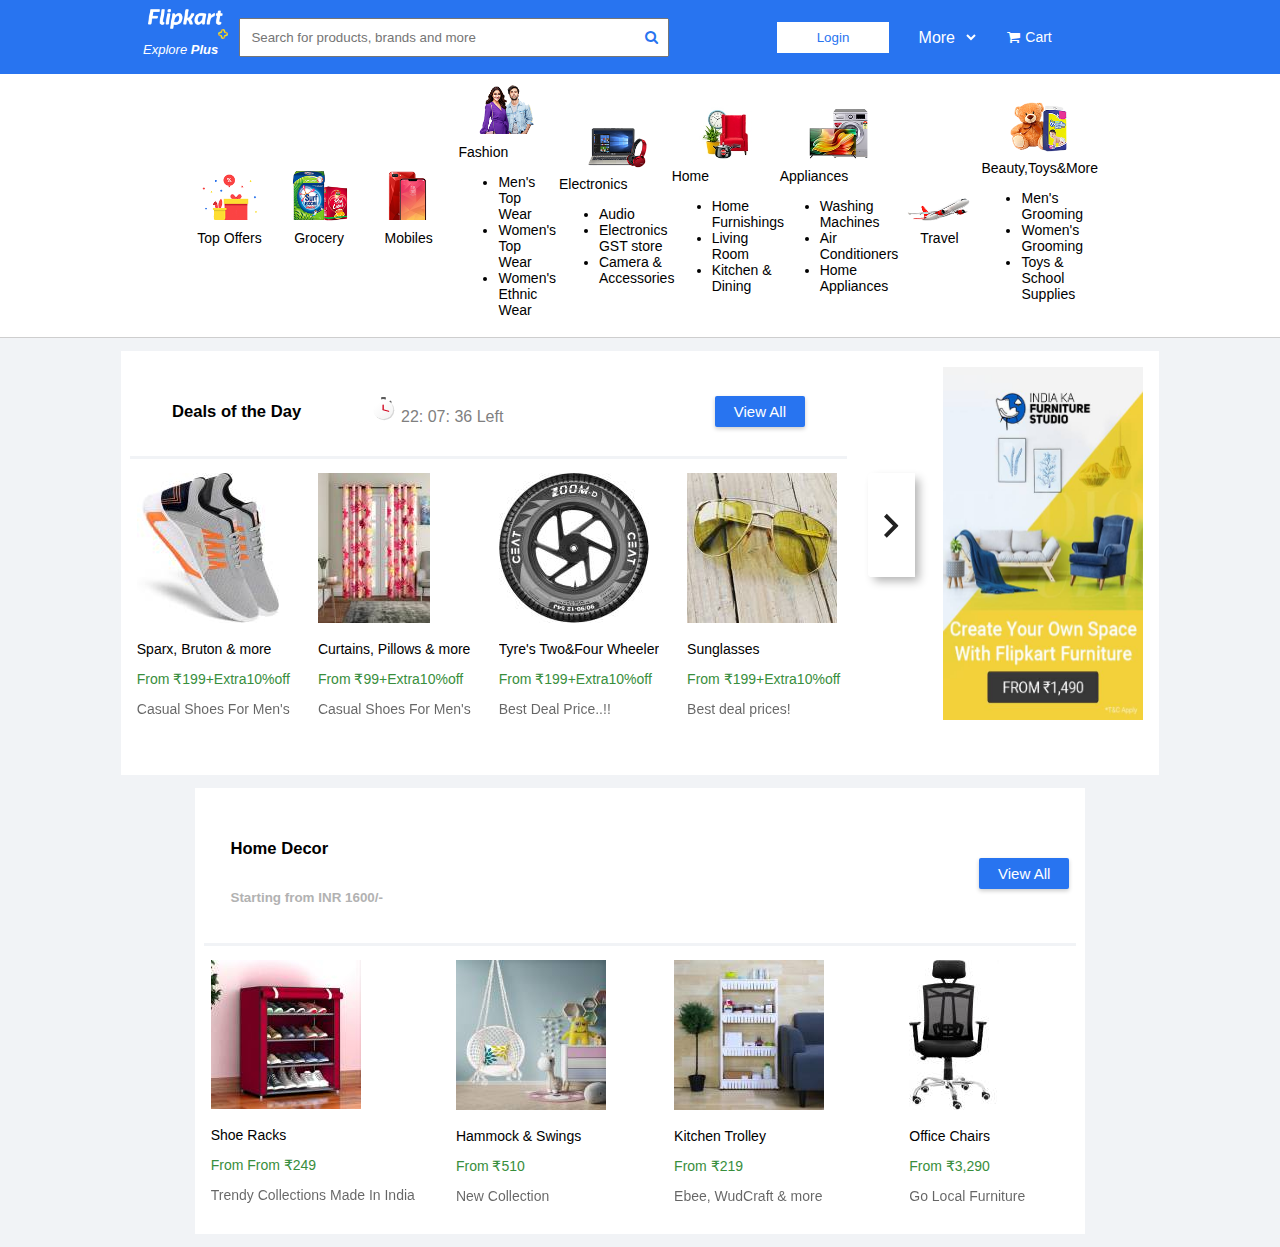
==== commit b50a19a8: "solved spacing issue and deleted all the commented code" ====
--- a/index.html
+++ b/index.html
@@ -78,17 +78,6 @@
                 </div>
                 <div class="category_container">
                     <img src="asset/fashion.png" height="65" width="65" alt="top offers">
-                    <!-- <a class="category_description" href="#">
-                    <select name="Fashion">
-                        <option value="Fashion">Fashion</option>
-                        <option value="Men's Top Wear">Men's Top Wear</option>
-                        
-                        <option value="Men's Top Wear">Men's Top Wear</option>
-                        <option value="Women's Top Wear">Women's Top Wear</option>
-                        <option value="Women's Ethnic Wear">Women's Ethnic Wear</option>
-
-                    </select>
-                </a> -->
                     <div class="dropdown">
                         <a class="category_description btn btn-secondary dropdown-toggle" href="#" role="button" id="dropdownMenuLink" data-bs-toggle="dropdown" aria-expanded="false">
                         Fashion
@@ -168,19 +157,8 @@
                 </div>
             </div>
         </section>
-        <!-- <br> -->
         <!-------------------------End of main category section------------------>
         <!-------------------------deals of the day section------------------>
-        <!-- <section class="deals_of_the_day">
-            <div class="deals_of_the_day_titleandproduct">
-                <div class="deals_of_the_day_title">
-                    <p>Deals of the Day</p>
-                    <button class="view_all_btn">View All</button>
-                </div>
-                <div class="products"></div>
-            </div>
-            <div class="ads"></div>
-        </section> -->
         <section class="deals_of_the_day">
             <div class="grid_wrapper_deals_of_day">
                 <div class="title_timer_btn_wrapper">
--- a/css/style.css
+++ b/css/style.css
@@ -179,49 +179,9 @@
 
 /*-------------------------deals of the day section------------------*/
 
-
-/* .deals_of_the_day {
-    display: flex;
-    flex-direction: row;
-    width: 70%;
-    height: 362px;
-    background-color: white;
-    justify-content: center;
-    align-items: center;
-}
-
-.deals_of_the_day_titleandproduct {
-    display: flex;
-    flex-direction: column;
-}
-
-.deals_of_the_day_title {
-    display: flex;
-    flex-direction: row;
-}
-
-.view_all_btn {
-    color: white;
-    padding: 8px;
-    width: 9rem;
-    background-color: #2874f0;
-    border: none;
-    cursor: pointer;
-}
-
-.products {
-    display: flex;
-    flex-direction: column;
-}
-
-.ads {
-    display: flex;
-} */
-
 .deals_of_the_day {
     display: flex;
     margin-top: 1rem;
-    flex-basis: 60%;
     justify-content: center;
     align-items: center;
     margin: 1%;
@@ -230,7 +190,8 @@
 .grid_wrapper_deals_of_day {
     background-color: white;
     padding: 1rem;
-    grid-gap: 1em;
+    grid-column-gap: 2em;
+    grid-row-gap: 1em;
     display: grid;
     grid-template-columns: repeat(7, 1fr, 1fr, 1fr, 1fr, 1fr, 2fr);
     justify-items: center;
@@ -238,7 +199,6 @@
 
 .title_timer_btn_wrapper {
     border-bottom: 3px solid #f1f3f6;
-    ;
     grid-template-columns: inherit;
     grid-column-gap: 2e;
     grid-column: 1/5;
@@ -401,7 +361,6 @@
     display: grid;
     grid-template-columns: repeat(4, 1fr);
     justify-items: center;
-    width: 80%;
 }
 
 h6 {
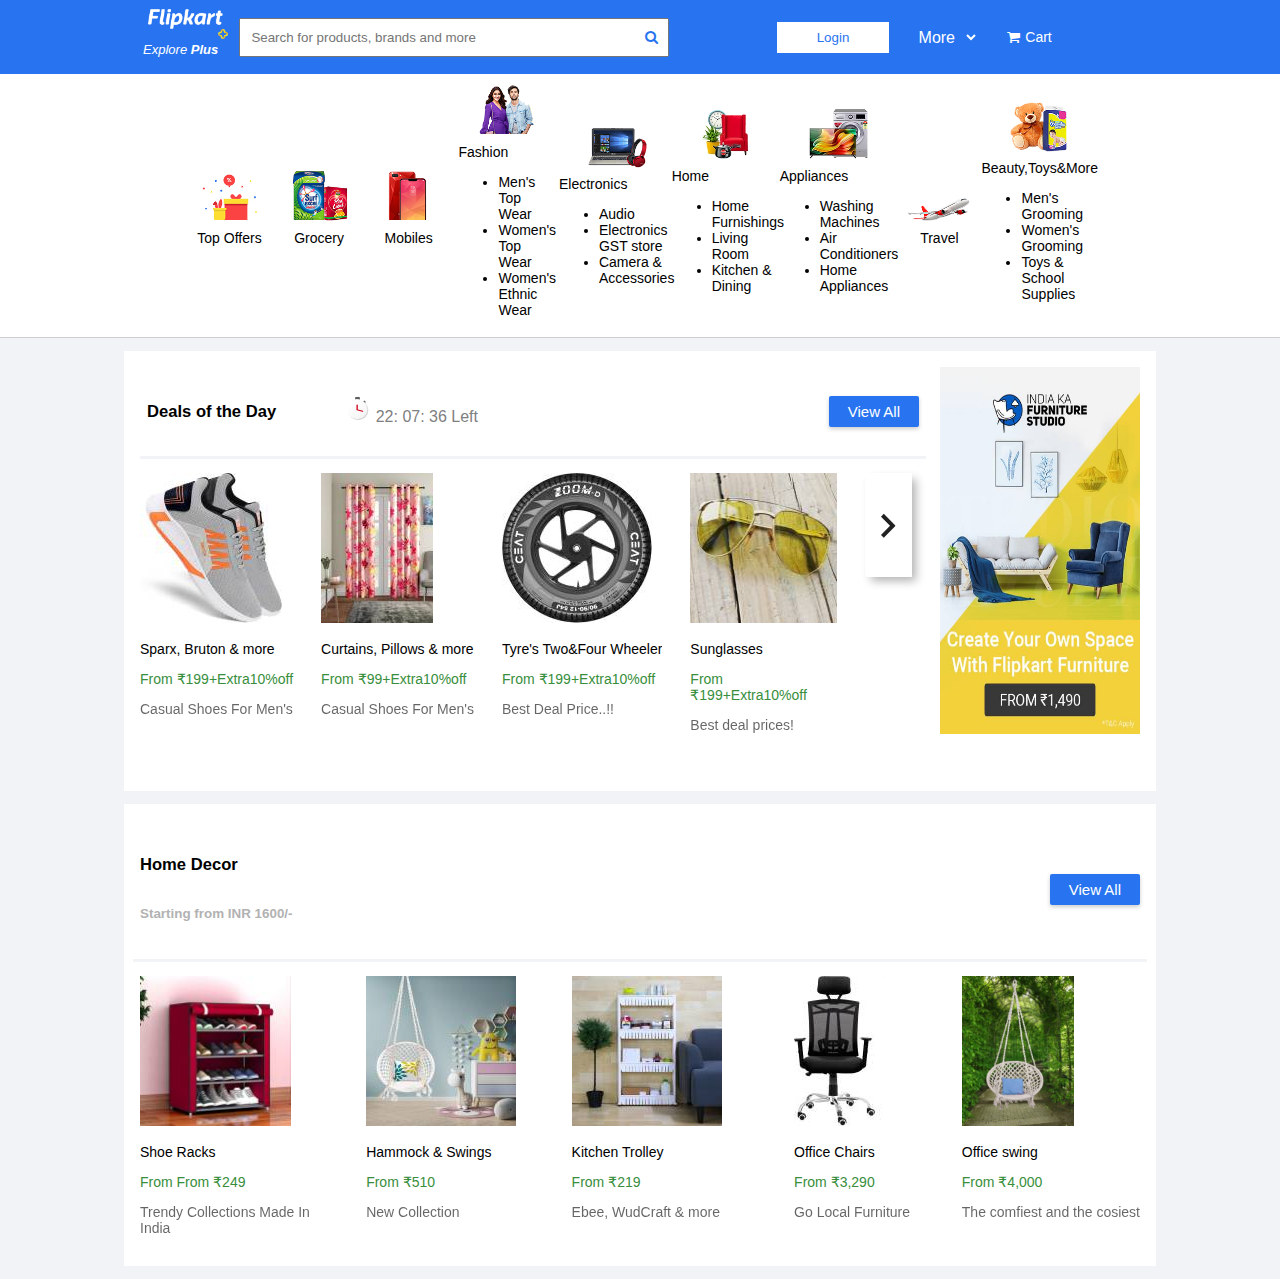
==== commit 57473554: "Updated changes-spacing and width of both the sections" ====
--- a/index.html
+++ b/index.html
@@ -170,7 +170,7 @@
                 </div>
                 <div class="product1_and_description ">
                     <a href="#">
-                        <img class="product_img " src="asset/img_ad1.jpeg " alt="img_ad1 ">
+                        <img class="product_img " height="150" src="asset/img_ad1.jpeg " alt="img_ad1 ">
                         <p class="brands ">Sparx, Bruton & more</p>
                         <p class="discount ">From ₹199+Extra10%off</p>
                         <p class="eye_catching_phrases ">Casual Shoes For Men's</p>
@@ -178,7 +178,7 @@
                 </div>
                 <div class="product2_and_description ">
                     <a href="#">
-                        <img class="product_img " src="asset/img_ad2.jpeg " alt="img_ad2 ">
+                        <img class="product_img " height="150" src="asset/img_ad2.jpeg " alt="img_ad2 ">
                         <p class="brands ">Curtains, Pillows & more</p>
                         <p class="discount ">From ₹99+Extra10%off</p>
                         <p class="eye_catching_phrases ">Casual Shoes For Men's</p>
@@ -186,7 +186,7 @@
                 </div>
                 <div class="product3_and_description ">
                     <a href="#">
-                        <img class="product_img " src="asset/img_ad5.jpeg " alt="img_ad3 ">
+                        <img class="product_img " height="150" src="asset/img_ad5.jpeg " alt="img_ad3 ">
                         <p class="brands ">Tyre's Two&Four Wheeler</p>
                         <p class="discount ">From ₹199+Extra10%off</p>
                         <p class="eye_catching_phrases ">Best Deal Price..!!</p>
@@ -194,7 +194,7 @@
                 </div>
                 <div class="product4_and_description ">
                     <a href="#">
-                        <img class="product_img " src="asset/img_ad4.jpeg " alt="img_ad4 ">
+                        <img class="product_img " height="150" src="asset/img_ad4.jpeg " alt="img_ad4 ">
                         <p class="brands ">Sunglasses</p>
                         <p class="discount ">From ₹199+Extra10%off</p>
                         <p class="eye_catching_phrases ">Best deal prices!</p>
@@ -234,7 +234,7 @@
 
                 <div class="product1_and_description ">
                     <a href="#">
-                        <img class="product_img " src="asset/section_2_ad1.jpeg " alt="img_ad1 ">
+                        <img class="product_img " height="150" src="asset/section_2_ad1.jpeg " alt="img_ad1 ">
                         <p class="brands ">Shoe Racks</p>
                         <p class="discount ">From From ₹249</p>
                         <p class="eye_catching_phrases ">Trendy Collections Made In India</p>
@@ -242,7 +242,7 @@
                 </div>
                 <div class="product2_and_description ">
                     <a href="#">
-                        <img class="product_img " src="asset/section2_ad2.jpeg " alt="img_ad2 ">
+                        <img class="product_img " height="150" src="asset/section2_ad2.jpeg " alt="img_ad2 ">
                         <p class="brands ">Hammock & Swings</p>
                         <p class="discount ">From ₹510</p>
                         <p class="eye_catching_phrases ">New Collection</p>
@@ -250,7 +250,7 @@
                 </div>
                 <div class="product3_and_description ">
                     <a href="#">
-                        <img class="product_img " src="asset/section2_ad3.jpeg " alt="img_ad3 ">
+                        <img class="product_img " height="150" src="asset/section2_ad3.jpeg " alt="img_ad3 ">
                         <p class="brands ">Kitchen Trolley</p>
                         <p class="discount ">From ₹219</p>
                         <p class="eye_catching_phrases ">Ebee, WudCraft & more</p>
@@ -258,10 +258,18 @@
                 </div>
                 <div class="product4_and_description ">
                     <a href="#">
-                        <img class="product_img " src="asset/section2_ad4.jpeg " alt="img_ad4 ">
+                        <img class="product_img " height="150" src="asset/section2_ad4.jpeg " alt="img_ad4 ">
                         <p class="brands ">Office Chairs</p>
                         <p class="discount ">From ₹3,290</p>
                         <p class="eye_catching_phrases ">Go Local Furniture</p>
+                    </a>
+                </div>
+                <div class="product5_and_description ">
+                    <a href="#">
+                        <img class="product_img " height="150" src="asset/section2_ad5.jpeg " alt="img_ad4 ">
+                        <p class="brands ">Office swing</p>
+                        <p class="discount ">From ₹4,000</p>
+                        <p class="eye_catching_phrases ">The comfiest and the cosiest</p>
                     </a>
                 </div>
             </div>
--- a/css/style.css
+++ b/css/style.css
@@ -194,17 +194,16 @@
     grid-row-gap: 1em;
     display: grid;
     grid-template-columns: repeat(7, 1fr, 1fr, 1fr, 1fr, 1fr, 2fr);
-    justify-items: center;
+    width: 1000px;
 }
 
 .title_timer_btn_wrapper {
     border-bottom: 3px solid #f1f3f6;
     grid-template-columns: inherit;
     grid-column-gap: 2e;
-    grid-column: 1/5;
+    grid-column: 1/6;
     display: inline-grid;
     width: 100%;
-    justify-items: center;
     align-items: center;
     padding: 0.5em;
 }
@@ -227,8 +226,12 @@
 }
 
 .view_all {
-    grid-column: 5;
+    grid-column: 6;
     grid-row: 1;
+    /* margin-right: 0px; */
+    display: grid;
+    /* align-items: end; */
+    justify-items: end;
 }
 
 .view_all_btn {
@@ -274,6 +277,13 @@
 
 .product4_and_description {
     grid-column: 4;
+    grid-row: 2/4;
+    display: grid;
+    grid-gap: 0.2em
+}
+
+.product5_and_description {
+    grid-column: 5;
     grid-row: 2/4;
     display: grid;
     grid-gap: 0.2em
@@ -361,6 +371,7 @@
     display: grid;
     grid-template-columns: repeat(4, 1fr);
     justify-items: center;
+    width: 1000px;
 }
 
 h6 {
